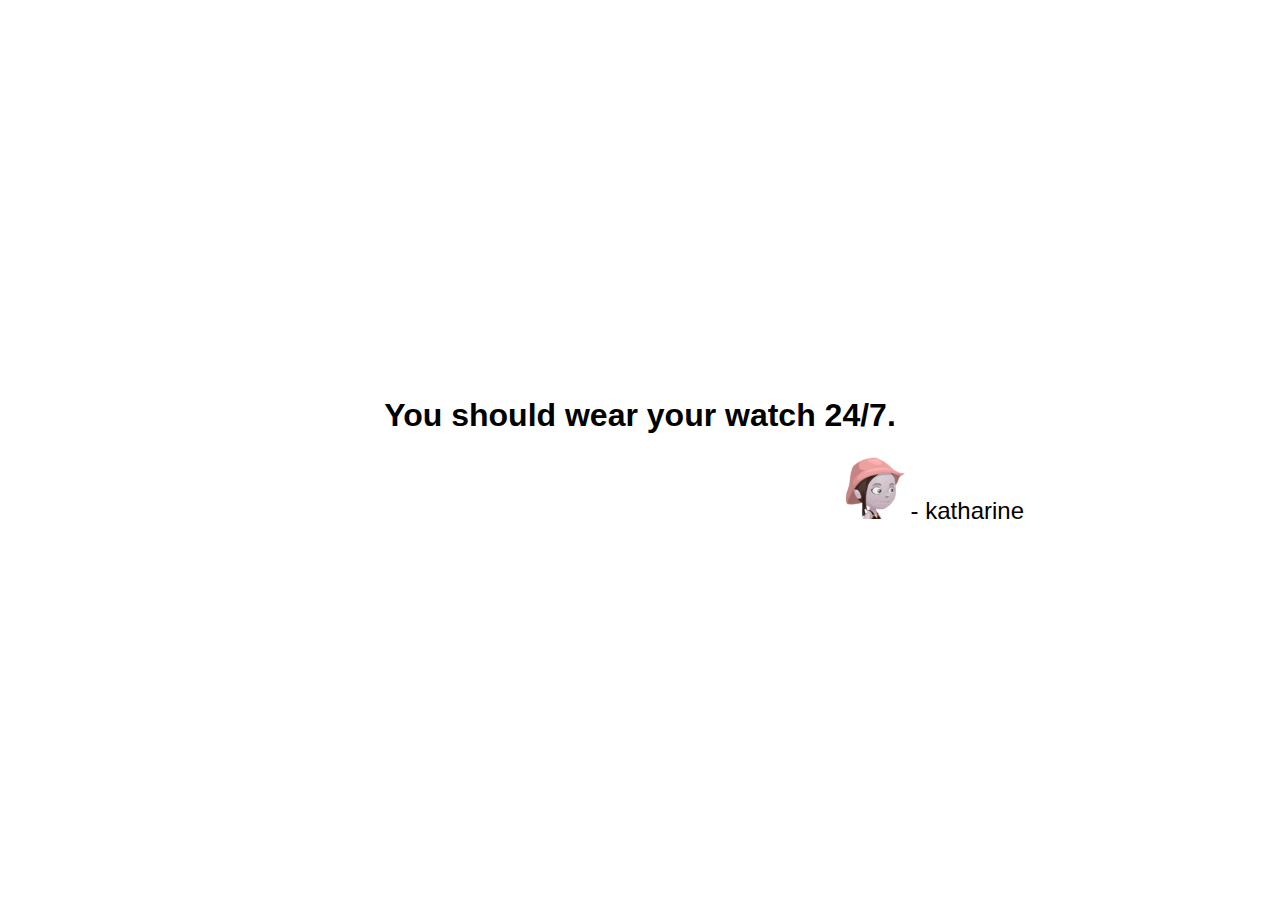
==== kattrack/index.html @ cc321026 "katsite" ====
<!DOCTYPE html>
<html>

<head>
	<title>Kat-quotes</title>
	<link rel="stylesheet" type="text/css" href="style.css">
	<script src="katharine.js"></script>
</head>

<body>
	<div id="outer">
		<div id="middle">
			<div id="inner">
				<h1 id="katquote">
					This is something that katharine said.
				</h1>
				<div id="right">
					<img src="katharine.png" width=64px> <span id="katspan">- katharine</span>
				</div>
			</div>
		</div>
	</div>
</body>

</html>
---- kattrack/style.css ----
#outer{
	display:table;
	position: absolute;
	height: 100%;
	width: 100%;
	padding: 0;
	top: 0;
	left: 0;
	margin: 0;
}
#middle{
	display: table-cell;
	vertical-align: middle;
	padding: 0;
	margin: 0;
}
#inner{
	width: 60%;
	margin: 0 auto;
}
#right{
	text-align: right;
}
#katspan{
	font-size: 18pt
}
body{
	font-family: Verdana, Geneva, sans-serif;
}
h1{
	text-align:center;
}
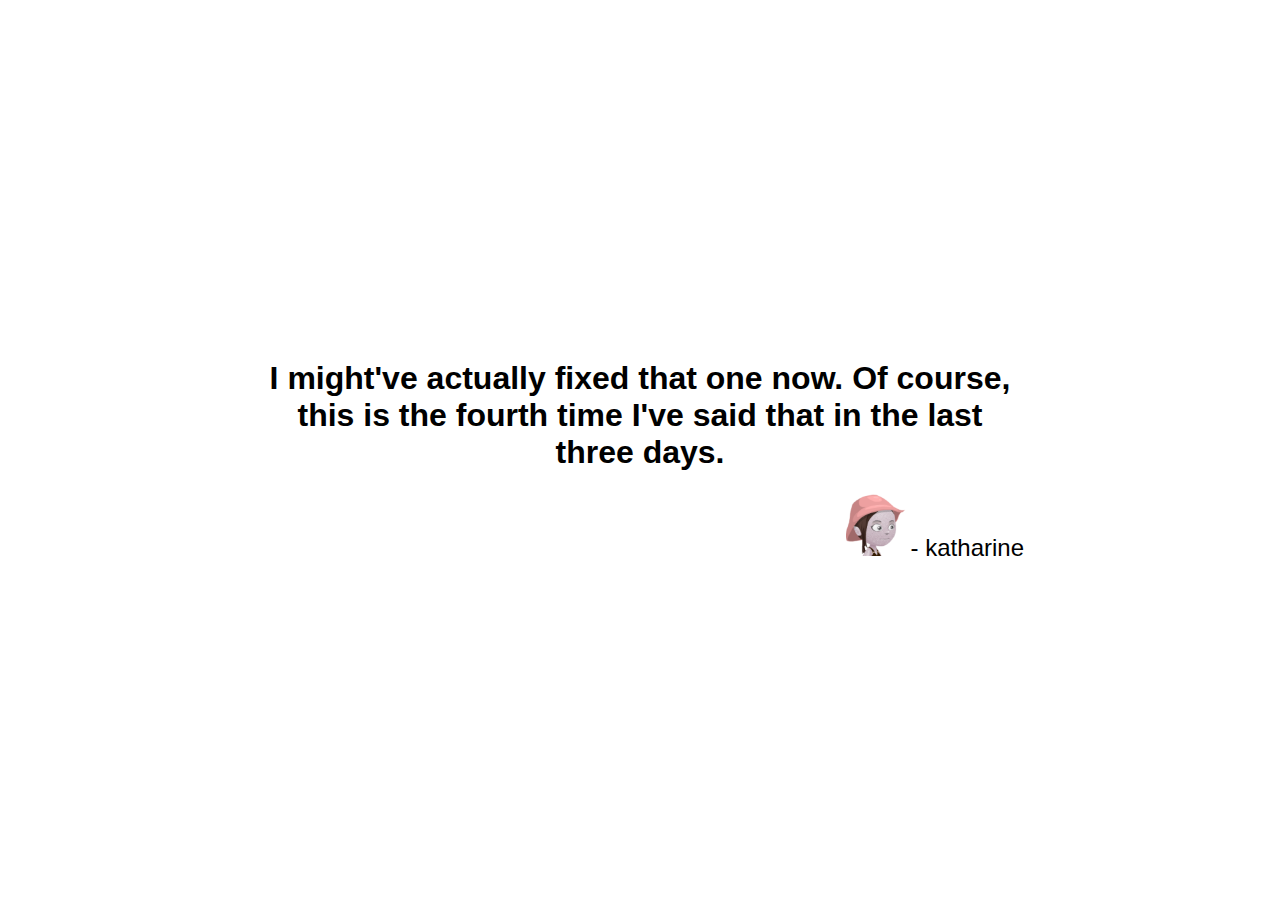
==== commit b1cd5a48: "Merge pull request #3 from thomasstoeckert/kat-track" ====
--- a/kattrack/index.html
+++ b/kattrack/index.html
@@ -12,7 +12,7 @@
 		<div id="middle">
 			<div id="inner">
 				<h1 id="katquote">
-					This is something that katharine said.
+					
 				</h1>
 				<div id="right">
 					<img src="katharine.png" width=64px> <span id="katspan">- katharine</span>
